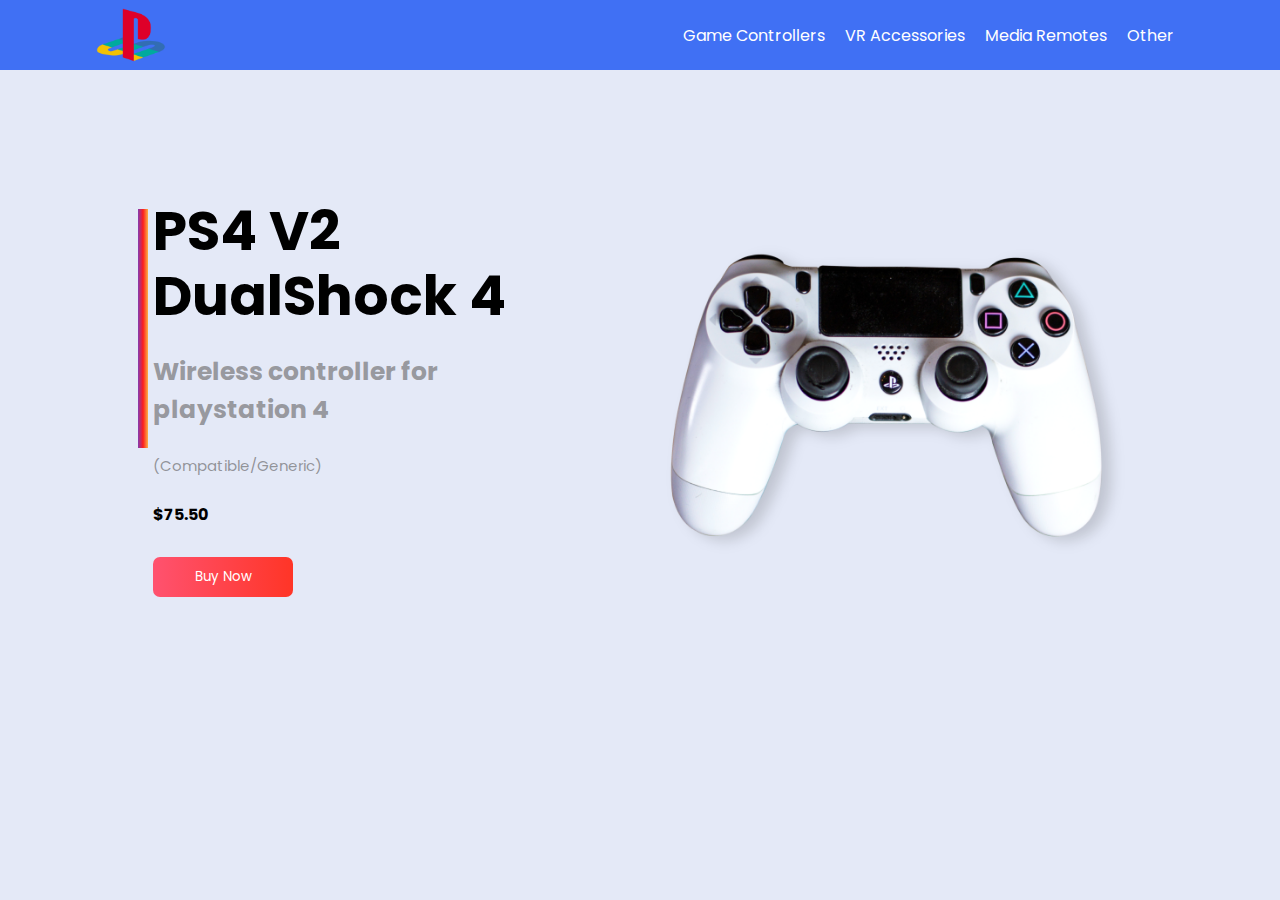
==== index.html @ 4c47b6bc "first commit" ====
<!DOCTYPE html>
<html lang="en">
<head>
    <meta charset="UTF-8">
    <meta http-equiv="X-UA-Compatible" content="IE=edge">
    <meta name="viewport" content="width=device-width, initial-scale=1.0">
    <title>PS4 WEB PAGE WITH FOOTER</title>
    <link rel="stylesheet" href="style.css">
</head>
<body>

    <div class="main-container">
        <nav>
            <div class="navbar">
                <img src="Playstation_Img/logo.png" class="logo">
                <div class="menu">
                    <ul class="links">
                        <li><a href="#">Game Controllers</a></li>
                        <li><a href="#">VR Accessories</a></li>
                        <li><a href="#">Media Remotes</a></li>
                        <li><a href="#">Other</a></li>
                    </ul>
                </div>
            </div>
        </nav>


        <div class="column">
            <div class="col-1">
                <h2>PS4 V2 <br> DualShock 4</h2>
                <h3>Wireless controller for playstation 4</h3>
                <p>(Compatible/Generic)</p>
                <h4>$75.50</h4>
                <button type="button" class="buy-now">Buy Now<img src="/Playstation_Img/arrow.png" ></button>
            </div>

            <div class="col-2">
                <img src="Playstation_Img/controller.png" class="controller">

                <div class="color-box">
                   
                </div>
                <!-- <div class="btn-add">
                        <img src="Playstation_Img/add.png" class="btn">
                        <p><small>Add to cart</small></p>
                </div> -->
                
            </div>
        </div>




    </div>













    <script src="script.js"></script>
</body>
</html>
---- style.css ----
/* * Imported google fonts */

@import url('https://fonts.googleapis.com/css2?family=Poppins&display=swap');

*{
    margin: 0%;
    padding: 0;
    font-family: 'Poppins', sans-serif;
}

body{
    min-height: 100vh;
    background-color: var(--body-color);
}

:root {
    --body-color: #E4E9F7;
    --nav-color: #4070F4;
    --side-nav: #010718;
    --text-color: #FFF;
    --search-bar: #F2F2F2;
    --search-text: #010718;
}

.logo{
    width: 70px;
    cursor: pointer;
}

nav{
    height: 70px;
    width: 100%;
    background-color: var(--nav-color);
}
.navbar{
    height: 100%;
    max-width: 1500px;
    width: 85%;
    display: flex;
    justify-content: space-between;
    align-items: center;
    margin: auto;
}
.navbar .links{
    display: flex;
    align-items: center;
}
.navbar .links li{
    list-style: none;
    margin: 10px;
}
.navbar .links li a{
    text-decoration: none;
    color: var(--text-color);
}
.column{
    display: flex;
    align-items: center;
    justify-content: space-between;
    margin-left: 10%;
    margin-top: 10%;
    overflow: hidden;
}
.col-1{
    position: relative;
    margin: 0px 25px;
    width: 40%;
}
.col-1 h2{
    font-size: 55px;
    line-height: 65px;
    margin-bottom: 25px;
}
.col-1 h3{
    font-size: 25px;
    margin-bottom: 25px;
    color: rgba(101, 99, 99,0.6);
}
.col-1 p{
    font-size: 15px;
    color: rgba(90, 89, 89, 0.6);
    margin-bottom: 25px;

}
.col-1 h4{
    margin-bottom: 30px;
}
.col-1 .buy-now{
    height: 40px;
    width: 140px;
    background: linear-gradient(to right, rgb(255, 82, 111), rgb(255, 53, 39));
    outline: none;
    border: none;
    border-radius: 7px;
    color: white;
    cursor: pointer;
    transition: all 0.4s ease;
}
.col-1 .buy-now img{
    display: none;
    width: 30px;
}
.col-1 .buy-now:hover img{
    width: 60px;
    display: block;
}
.col-1 .buy-now:hover{
    display: flex;
    align-items: center;
    justify-content: space-between;
    width: 170px;
    padding: 15px;
}

.col-1::before{
    content: "";
    height: 60%;
    width: 10px;
    position: absolute;
    background: linear-gradient(90deg, rgba(131,58,180,1) 0%, rgba(253,29,29,1) 50%, rgba(252,176,69,1) 100%);
    left: -15px;
    top: 11px;;
}

.col-2{
    width: 60%;
    position: relative;
}

.controller{
    width: 80%;
}
.color-box{
    
}
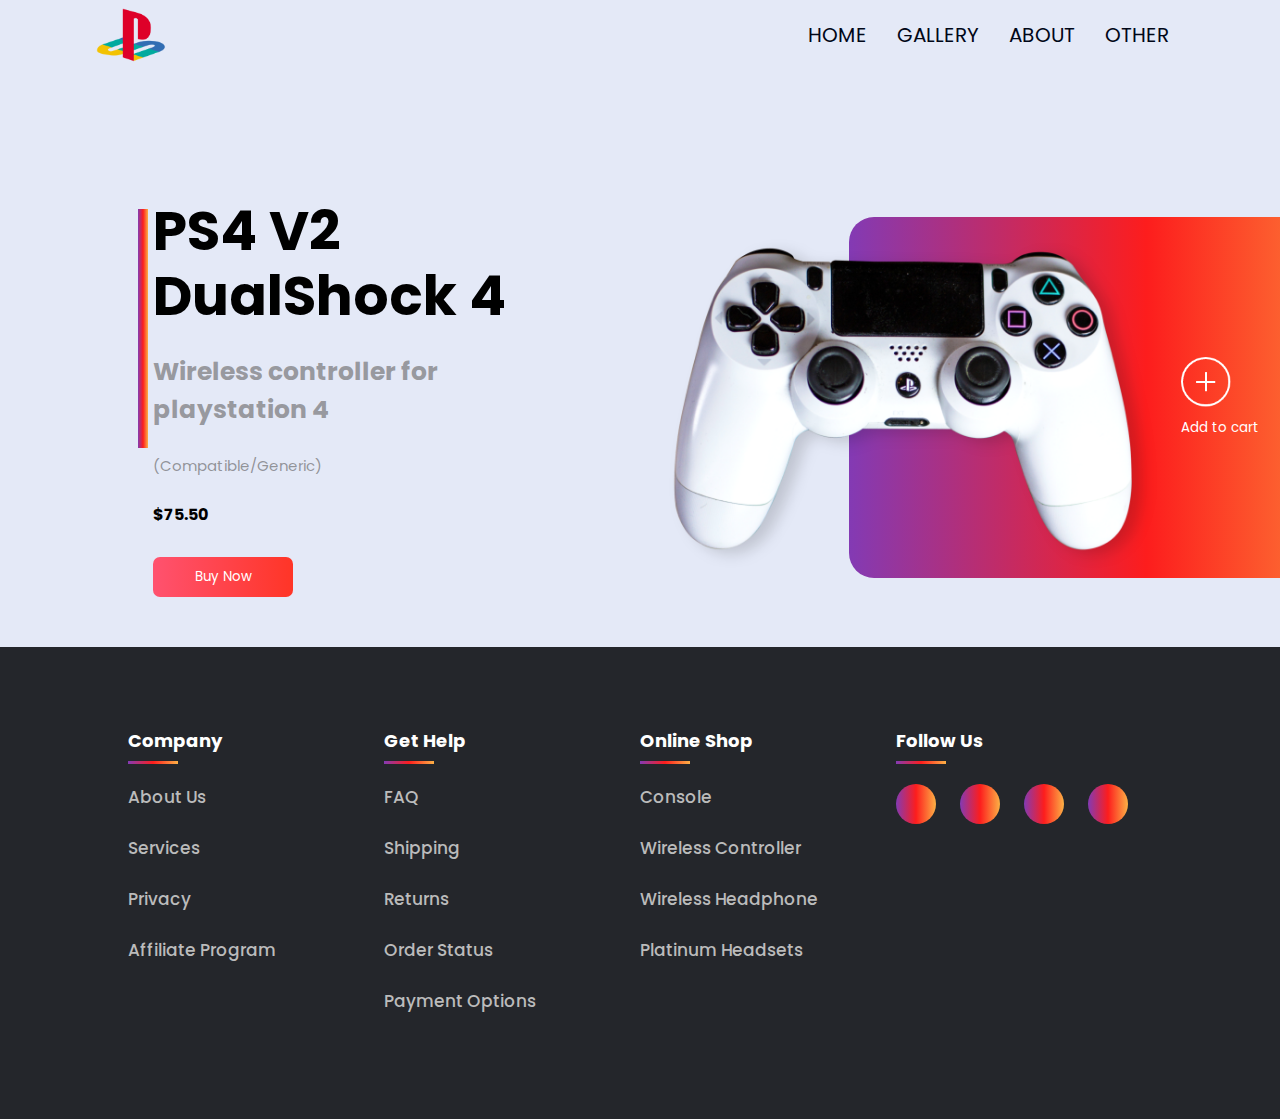
==== commit d21a196d: "minor changes" ====
--- a/index.html
+++ b/index.html
@@ -6,19 +6,29 @@
     <meta name="viewport" content="width=device-width, initial-scale=1.0">
     <title>PS4 WEB PAGE WITH FOOTER</title>
     <link rel="stylesheet" href="style.css">
+
+    <!-- ~ Font Awesom CDN -->
+
+    <link rel="stylesheet" href="https://cdnjs.cloudflare.com/ajax/libs/font-awesome/6.1.1/css/all.min.css" integrity="sha512-KfkfwYDsLkIlwQp6LFnl8zNdLGxu9YAA1QvwINks4PhcElQSvqcyVLLD9aMhXd13uQjoXtEKNosOWaZqXgel0g==" crossorigin="anonymous" referrerpolicy="no-referrer">
 </head>
 <body>
 
     <div class="main-container">
         <nav>
+            
             <div class="navbar">
-                <img src="Playstation_Img/logo.png" class="logo">
+                <div class="hamburger">
+                    <span class="bar"></span>
+                    <span class="bar"></span>
+                    <span class="bar"></span>
+                </div>
+                <img src="Playstation_Img/logo.png" class="logo" >
                 <div class="menu">
                     <ul class="links">
-                        <li><a href="#">Game Controllers</a></li>
-                        <li><a href="#">VR Accessories</a></li>
-                        <li><a href="#">Media Remotes</a></li>
-                        <li><a href="#">Other</a></li>
+                        <li><a href="index.html">HOME</a></li>
+                        <li><a href="gallery.html">GALLERY</a></li>
+                        <li><a href="About us.html">ABOUT</a></li>
+                        <li><a href="#" onclick="alert('Page under construction')">Other</a></li>
                     </ul>
                 </div>
             </div>
@@ -40,16 +50,61 @@
                 <div class="color-box">
                    
                 </div>
-                <!-- <div class="btn-add">
+                <div class="btn-add">
                         <img src="Playstation_Img/add.png" class="btn">
                         <p><small>Add to cart</small></p>
-                </div> -->
+                </div>
                 
             </div>
         </div>
 
 
 
+
+
+        <footer class="footer">
+            <div class="foot-container">
+                <div class="row">
+                    <div class="foot-col">
+                        <h4>Company</h4>
+                        <ul>
+                            <li><a href="#">about us</a></li>
+                            <li><a href="#">services</a></li>
+                            <li><a href="#">privacy</a></li>
+                            <li><a href="#">Affiliate program</a></li>
+                        </ul>
+                    </div>
+                    <div class="foot-col">
+                        <h4>Get help</h4>
+                        <ul>
+                            <li><a href="#">FAQ</a></li>
+                            <li><a href="#">shipping</a></li>
+                            <li><a href="#">returns</a></li>
+                            <li><a href="#">order status</a></li>
+                            <li><a href="#">payment options</a></li>
+                        </ul>
+                    </div>
+                    <div class="foot-col">
+                        <h4>online shop</h4>
+                        <ul>
+                            <li><a href="#">console</a></li>
+                            <li><a href="#">wireless controller</a></li>
+                            <li><a href="#">wireless headphone</a></li>
+                            <li><a href="#">platinum headsets</a></li>
+                        </ul>
+                    </div>
+                    <div class="foot-col">
+                        <h4>follow us</h4>
+                        <div class="social-links">
+                            <a href="#"><i class="fa-brands fa-instagram"></i></a>    
+                            <a href="#"><i class="fa-brands fa-facebook-f"></i></a>    
+                            <a href="#"><i class="fa-brands fa-linkedin-in"></i></a> 
+                            <a href="#"><i class="fa-brands fa-twitter"></i></a>   
+                        </div>
+                    </div>
+                </div>
+            </div>
+        </footer>
 
     </div>
 
--- a/style.css
+++ b/style.css
@@ -30,7 +30,7 @@
 nav{
     height: 70px;
     width: 100%;
-    background-color: var(--nav-color);
+    /* background-color: var(--nav-color); */
 }
 .navbar{
     height: 100%;
@@ -48,10 +48,29 @@
 .navbar .links li{
     list-style: none;
     margin: 10px;
+    position: relative;
+}
+.navbar .links li a:hover{
+    color: orangered;
+    transition: 0.4s ease;
+}
+.navbar .links li:hover a::before{
+    content: "";
+    position: absolute;
+    height: 7px;
+    width: 7px;
+   background-color: orangered;
+    left: 50%;
+    bottom: -10px;
+    transition: all 0.4s ease;
+    border-radius: 50%;
 }
 .navbar .links li a{
     text-decoration: none;
-    color: var(--text-color);
+    color: var(--search-text);
+    font-size: 20px;
+    margin: 5px;
+    text-transform: uppercase;
 }
 .column{
     display: flex;
@@ -70,6 +89,7 @@
     font-size: 55px;
     line-height: 65px;
     margin-bottom: 25px;
+    
 }
 .col-1 h3{
     font-size: 25px;
@@ -125,11 +145,290 @@
 .col-2{
     width: 60%;
     position: relative;
+    display: flex;
+    align-items: center;
 }
 
 .controller{
+    width: 85%;
+}
+.color-box{
+    height: 100%;
+    width: 90%;
+    background: linear-gradient(90deg, rgba(131,58,180,1) 0%, rgba(253,29,29,1) 50%, rgba(252,176,69,1) 100%);
+    position: absolute;
+    left: 230px;
+    top: 0;
+    z-index: -1;
+    border-radius: 25px;
+}
+.btn-add img{
+    width: 50px;
+    cursor: pointer;
+}
+.btn-add p{
+    text-align: center;
+    color: white;
+}
+
+footer{
+    padding: 0;
+    margin-top: 50px;
+    background-color: rgb(36, 38, 43);
+    max-height: 1200px;
+    /* padding: 70px 0px; */
+    width: 100%;
+    /* display: flex;
+    align-items: center; */
+}
+.foot-container{
+    height: 60%;
+    align-items: center;
+    padding: 80px 0;
     width: 80%;
-}
-.color-box{
+    margin: auto;
+}
+.row{
+    display: flex;
+    flex-wrap: wrap;
+    /* margin-bottom: 20px; */
+}
+.foot-col{
+    width: 25%;
+}
+.foot-col h4{
+    font-size: 18px;
+    color: white;
+    margin-bottom: 30px;
+    text-transform: capitalize;
+    position: relative;
+
+
+}
+.foot-col h4::before{
+    content: "";
+    height: 3px;
+    width: 50px;
+    position: absolute;
+    left: 0;
+    bottom: -10px;
+    background: linear-gradient(90deg, rgba(131,58,180,1) 0%, rgba(253,29,29,1) 50%, rgba(252,176,69,1) 100%);
+    box-sizing: border-box;
+}
+ul{
+    list-style: none;
+}
+.foot-col ul li{
+    margin-bottom: 25px;
+}
+.foot-col ul li a{
+    text-decoration: none;
+    font-size: 17px;
+    color: rgb(187, 187, 187);
+    font-weight: 500;
+    transition: all 0.3s ease;
+    text-transform: capitalize;
+}    
+.foot-col ul li a:hover{
+    margin-left: 8px;
+    background: -webkit-linear-gradient(90deg, rgba(131,58,180,1) 0%, rgba(253,29,29,1) 50%, rgba(252,176,69,1) 100%);
+  -webkit-background-clip: text;
+  -webkit-text-fill-color: transparent;
+}
+
+.foot-col .social-links a{
+    display: inline-block;
+    background-color: rgb(36, 38, 43);
+
+    line-height: 40px;
+    margin-right: 20px;
+    border-radius: 50%;
+    text-align: center;
+    height: 40px;
+    width: 40px;
+    color: white;
+    background: linear-gradient(90deg, rgba(131,58,180,1) 0%, rgba(253,29,29,1) 50%, rgba(252,176,69,1) 100%);
     
+    font-size: 18px;
+    transition: all 0.5s ease;
+    
+}
+.foot-col .social-links a:hover{
+    background: -webkit-linear-gradient(90deg, rgba(131,58,180,1) 0%, rgba(253,29,29,1) 50%, rgba(252,176,69,1) 100%);
+    -webkit-background-clip: text;
+    -webkit-text-fill-color: transparent;
+
+}
+
+
+.hamburger{
+    cursor: pointer;
+    display: none;
+}
+
+.bar{
+    height: 3px;
+    width: 25px;
+    background-color: black;
+    margin: 5px;
+    display: block;
+    transition: all 0.4s ease;
+}
+
+@media (max-width:700px) {
+    .logo{
+        display: none
+    }
+    .hamburger{
+        display: block;
+    }
+    .hamburger.active .bar:nth-child(2){
+        opacity: 0;
+    }
+    .hamburger.active .bar:nth-child(1){
+        transform: translateY(8px) rotate(45deg);
+    }
+    .hamburger.active .bar:nth-child(3){
+        transform: translateY(-8px) rotate(-45deg);
+
+    }
+    .links{
+        position: fixed;
+        left: -100%;
+        top: 70px;
+        flex-direction: column;
+        width: 300px;
+        gap: 20px;
+        transform: 0.3s;
+        background-color: var(--side-nav);
+        height: 100vh;
+        z-index: 100;
+    }
+    
+    .links a{
+        margin: 16px 0;
+    }
+    .links.active{
+        left: 0%;
+    }
+
+    .column{
+        flex-direction: column-reverse;
+        margin-left: 0%;
+        margin-top: 15%;
+    }
+    .col-1{
+        margin: 70px 0px;
+        width: 45%;
+    }
+
+    .col-1 h2{
+        font-size: 30px;
+        line-height: 34px;
+        margin-bottom: 10px;
+        
+    }
+
+    .col-1 h3{
+        font-size: 12px;
+    margin-bottom: 12px;
+ }
+    .col-1 p{
+        font-size: 15px;
+        color: rgba(90, 89, 89, 0.6);
+        margin-bottom: 25px;
+    
+    }
+    .col-1 h4{
+        margin-bottom: 25px;
+        font-size: 13px;
+    }
+
+    .col-2{
+        width: 75%;
+    }
+
+    .controller{
+        width: 80%;
+    }
+    .color-box{
+        width: 120%;
+        left: 121px;
+        border-radius: 25px;
+    }
+    .btn-add img{
+        width: 50px;
+    }
+    .btn-add {
+        text-align: center;
+    margin-bottom: -30px;
+    }
+    .foot-col{
+        width: 50%;
+        margin-bottom: 50px;
+    }
+}
+
+
+
+.gallery-container{
+    /* background-color: rgba(90, 89, 89, 0.6) ; */
+    background: linear-gradient(90deg, rgba(131,58,180,1) 0%, rgba(253,29,29,1) 50%, rgba(252,176,69,1) 100%);
+
+    box-sizing: border-box;
+    display: flex;
+    justify-content: center;
+    align-items: center;
+    margin-top: 50px;    
+}
+
+.swiper{
+    width: 60%;
+}
+.swiper img{
+    width: 100%;
+    height:fit-content;
+    margin-bottom: 50px;
+    margin-top: 50px;
+} 
+
+.swiper .swiper-pagination-bullet-active{
+    background-color: white;
+}
+
+.main-about{
+    display: flex;
+    justify-content: center;
+    align-items:center ;
+    min-height: 100vh;
+
+}
+.about-section{
+    background: url('Playstation_Img/about.jpg') no-repeat left;
+    background-size: cover;
+    width: 80%;
+    padding: 100px 0;
+}
+.about-inner-section{
+    color: white;
+    width: 50%;
+    float: left;
+    padding: 150px;
+    background-color: #010718;
+    float: right;
+}
+
+
+
+@media (max-width:750px) {
+    .about-section{
+        width: 100%;
+    }
+        
+    .about-inner-section{
+        width: 61%;
+        padding: 75px;
+    }   
+        
+        
 }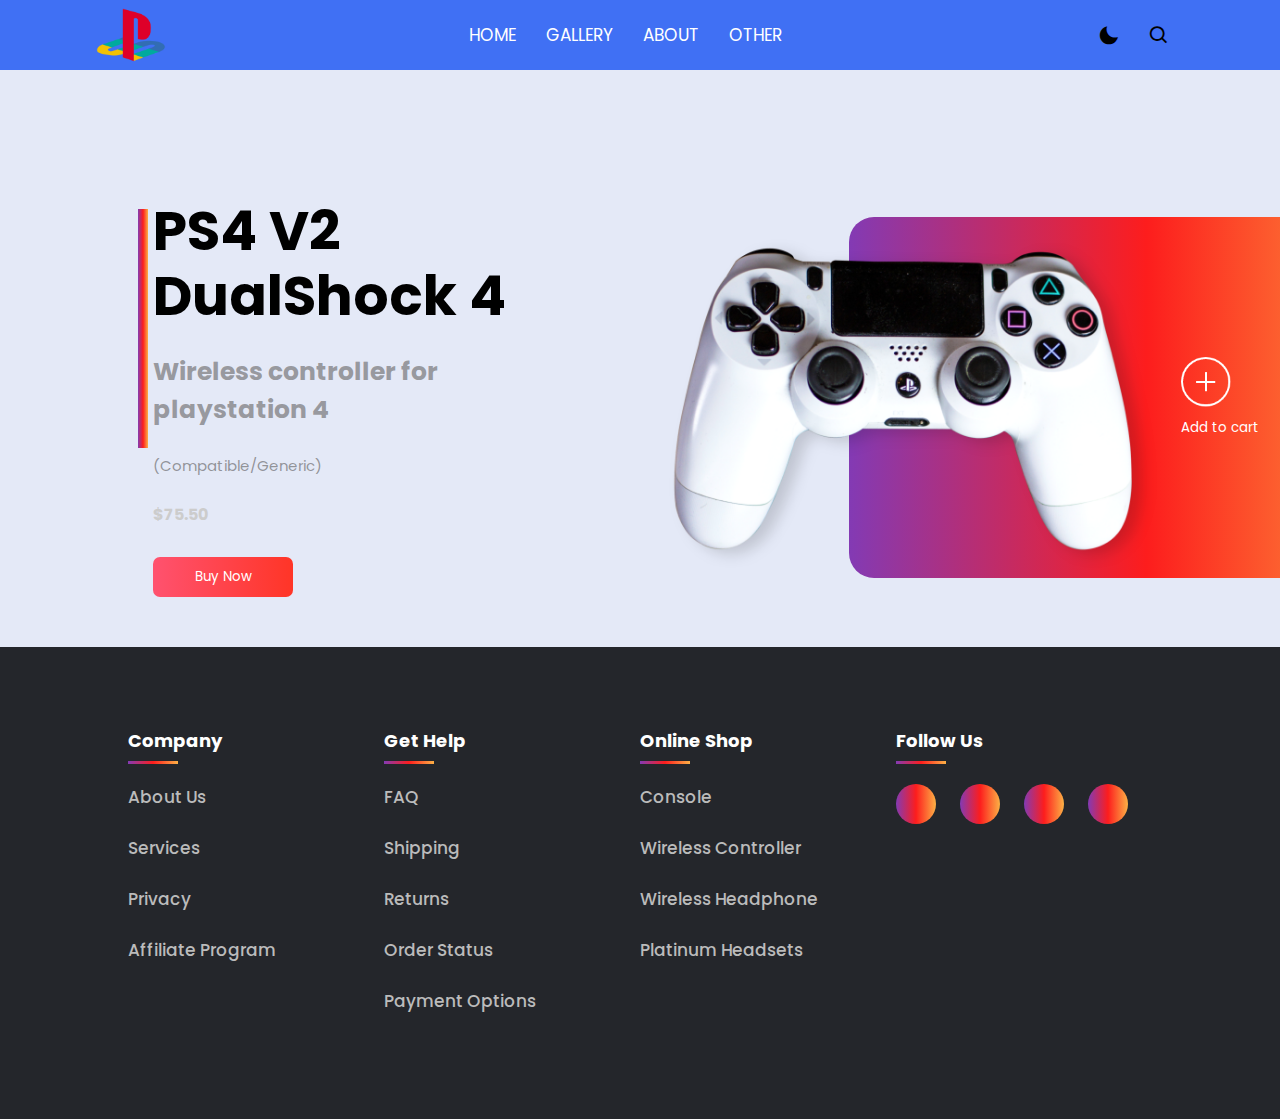
==== commit d5ff3fd3: "dark mode added with search bar" ====
--- a/index.html
+++ b/index.html
@@ -6,6 +6,11 @@
     <meta name="viewport" content="width=device-width, initial-scale=1.0">
     <title>PS4 WEB PAGE WITH FOOTER</title>
     <link rel="stylesheet" href="style.css">
+
+
+    <!-- ~ Boxicons CSS -->
+    <link href='https://unpkg.com/boxicons@2.1.2/css/boxicons.min.css' rel='stylesheet'>
+
 
     <!-- ~ Font Awesom CDN -->
 
@@ -25,12 +30,41 @@
                 <img src="Playstation_Img/logo.png" class="logo" >
                 <div class="menu">
                     <ul class="links">
+                <img src="Playstation_Img/logo.png" class="logo-toggle">
+
                         <li><a href="index.html">HOME</a></li>
                         <li><a href="gallery.html">GALLERY</a></li>
                         <li><a href="About us.html">ABOUT</a></li>
                         <li><a href="#" onclick="alert('Page under construction')">Other</a></li>
                     </ul>
                 </div>
+
+
+                <div class="darkLight-searchBar">
+                    <div class="darkLight">
+                        <i class='bx bxs-sun sun' ></i>
+                        <i class='bx bxs-moon moon' ></i>
+                    </div>
+
+                    <div class="searchBar">
+                        <div class="searchToggle">
+                            <i class='bx bx-search search'></i>
+                            <i class='bx bx-x cancel'></i>
+                        </div>
+
+                        <div class="searchField">
+                            <input type="text" placeholder="Search here...">
+                            <i class='bx bx-search search'></i>
+
+                        </div>
+                    </div>
+                </div>
+
+
+
+
+
+
             </div>
         </nav>
 
--- a/style.css
+++ b/style.css
@@ -1,6 +1,8 @@
 /* * Imported google fonts */
 
 @import url('https://fonts.googleapis.com/css2?family=Poppins&display=swap');
+
+
 
 *{
     margin: 0%;
@@ -27,10 +29,16 @@
     cursor: pointer;
 }
 
+.logo-toggle{
+    width: 70px;
+    cursor: pointer;
+    display: none;
+}
+
 nav{
     height: 70px;
     width: 100%;
-    /* background-color: var(--nav-color); */
+    background-color: var(--nav-color);
 }
 .navbar{
     height: 100%;
@@ -51,8 +59,9 @@
     position: relative;
 }
 .navbar .links li a:hover{
-    color: orangered;
-    transition: 0.4s ease;
+    color:orangered;
+    /* transition: 0.2s ease; */
+    transition: all 0.3s ease;
 }
 .navbar .links li:hover a::before{
     content: "";
@@ -62,13 +71,12 @@
    background-color: orangered;
     left: 50%;
     bottom: -10px;
-    transition: all 0.4s ease;
     border-radius: 50%;
 }
 .navbar .links li a{
     text-decoration: none;
-    color: var(--search-text);
-    font-size: 20px;
+    color: white;
+    font-size: 17px;
     margin: 5px;
     text-transform: uppercase;
 }
@@ -279,6 +287,9 @@
     .logo{
         display: none
     }
+    .logo-toggle{
+        display: block;
+    }
     .hamburger{
         display: block;
     }
@@ -373,13 +384,13 @@
 
 .gallery-container{
     /* background-color: rgba(90, 89, 89, 0.6) ; */
-    background: linear-gradient(90deg, rgba(131,58,180,1) 0%, rgba(253,29,29,1) 50%, rgba(252,176,69,1) 100%);
+    /* background: linear-gradient(-90deg, rgba(131,58,180,1) 0%, rgba(253,29,29,1) 50%); */
 
     box-sizing: border-box;
     display: flex;
     justify-content: center;
     align-items: center;
-    margin-top: 50px;    
+    /* margin-top: 50px;     */
 }
 
 .swiper{
@@ -431,4 +442,159 @@
     }   
         
         
+}
+
+.darkLight-searchBar{
+    display: flex;
+    align-items: center;
+}
+.darkLight,
+.searchToggle{
+    display: flex;
+    align-items: center;
+    justify-content: center;
+    height: 40px;
+    width: 40px;
+    margin: 5px;
+    font-size: 22px;
+}
+.darkLight i,
+.searchToggle i {
+    position: absolute;
+    cursor: pointer;
+}
+
+.darkLight i.sun{
+    opacity: 0;
+    pointer-events: none;
+}
+
+.darkLight.active i.sun{
+    opacity: 1;
+    pointer-events: auto;
+}
+
+.darkLight.active i.moon{
+    opacity: 0;
+    pointer-events: none;
+}
+
+.searchToggle i.cancel{
+    opacity: 0;
+    pointer-events: none;
+}
+
+.searchToggle.active i.cancel{
+    opacity: 1;
+    pointer-events: auto;
+}
+
+.searchToggle.active i.search{
+    opacity: 0;
+    pointer-events: none;
+}
+
+.searchBar{
+    position: relative;
+}
+
+
+.searchBar .searchField{
+    width: 250px;
+    height: 40px;
+    position: absolute;
+    top: 80px;
+    right: 7px;
+    display: flex;
+    justify-content: space-between;
+    align-items: center;
+    opacity: 0;
+}
+.searchBar .searchField input{
+    width: 100%;
+    height: 100%;
+    padding: 5px;
+    outline: none;
+    border: none;
+}
+.searchBar .searchField i{
+    position: absolute;
+    right: 10px;
+    color: var(--nav-color);
+}
+
+.searchField::before{
+    content: "";
+    height: 10px;
+    width: 10px;
+    background-color: var(--nav-color);
+    position: absolute;
+    right: 14px;
+    top: -10px;
+    transform: rotate(45deg);
+    z-index: -1;
+    
+}
+
+.searchToggle.active ~ .searchField{
+    opacity: 1;
+    pointer-events: auto;
+}
+
+/* &
+         --body-color: #18191A;
+        --nav-color: #242526;
+        --side-nav: #242526;
+        --text-color: #CCC;
+        --search-bar: #242526;  */
+
+
+body.dark{
+    background-color: #18191A;
+    
+}
+
+body.dark .col-1 h2,h3,h4{
+    color: #CCC;
+}
+body.dark .col-1 p{
+    color: rgb(158, 157, 157);
+}
+
+body.dark .darkLight i,
+.searchToggle i{
+    color: orangered;
+}
+
+.searchToggle i{
+    color: black;
+}
+body.dark .searchToggle i{
+    color: orangered;
+}
+
+body.dark .searchField input{
+    background: linear-gradient( rgba(253,29,29,1) 50%, rgb(249, 152, 16) 100%);
+    color: white;
+}
+body.dark .searchField input::placeholder{
+    color: white;
+}
+
+body.dark nav{
+    background-color: #242526;
+}
+
+body.dark .navbar li a{
+    color: #CCC;
+}
+body.dark .searchField i{
+    color: white;
+}
+body.dark .searchField::before{
+    background-color:orangered;
+}
+
+body.dark .gallery-container{
+    background-color: #010718;
 }